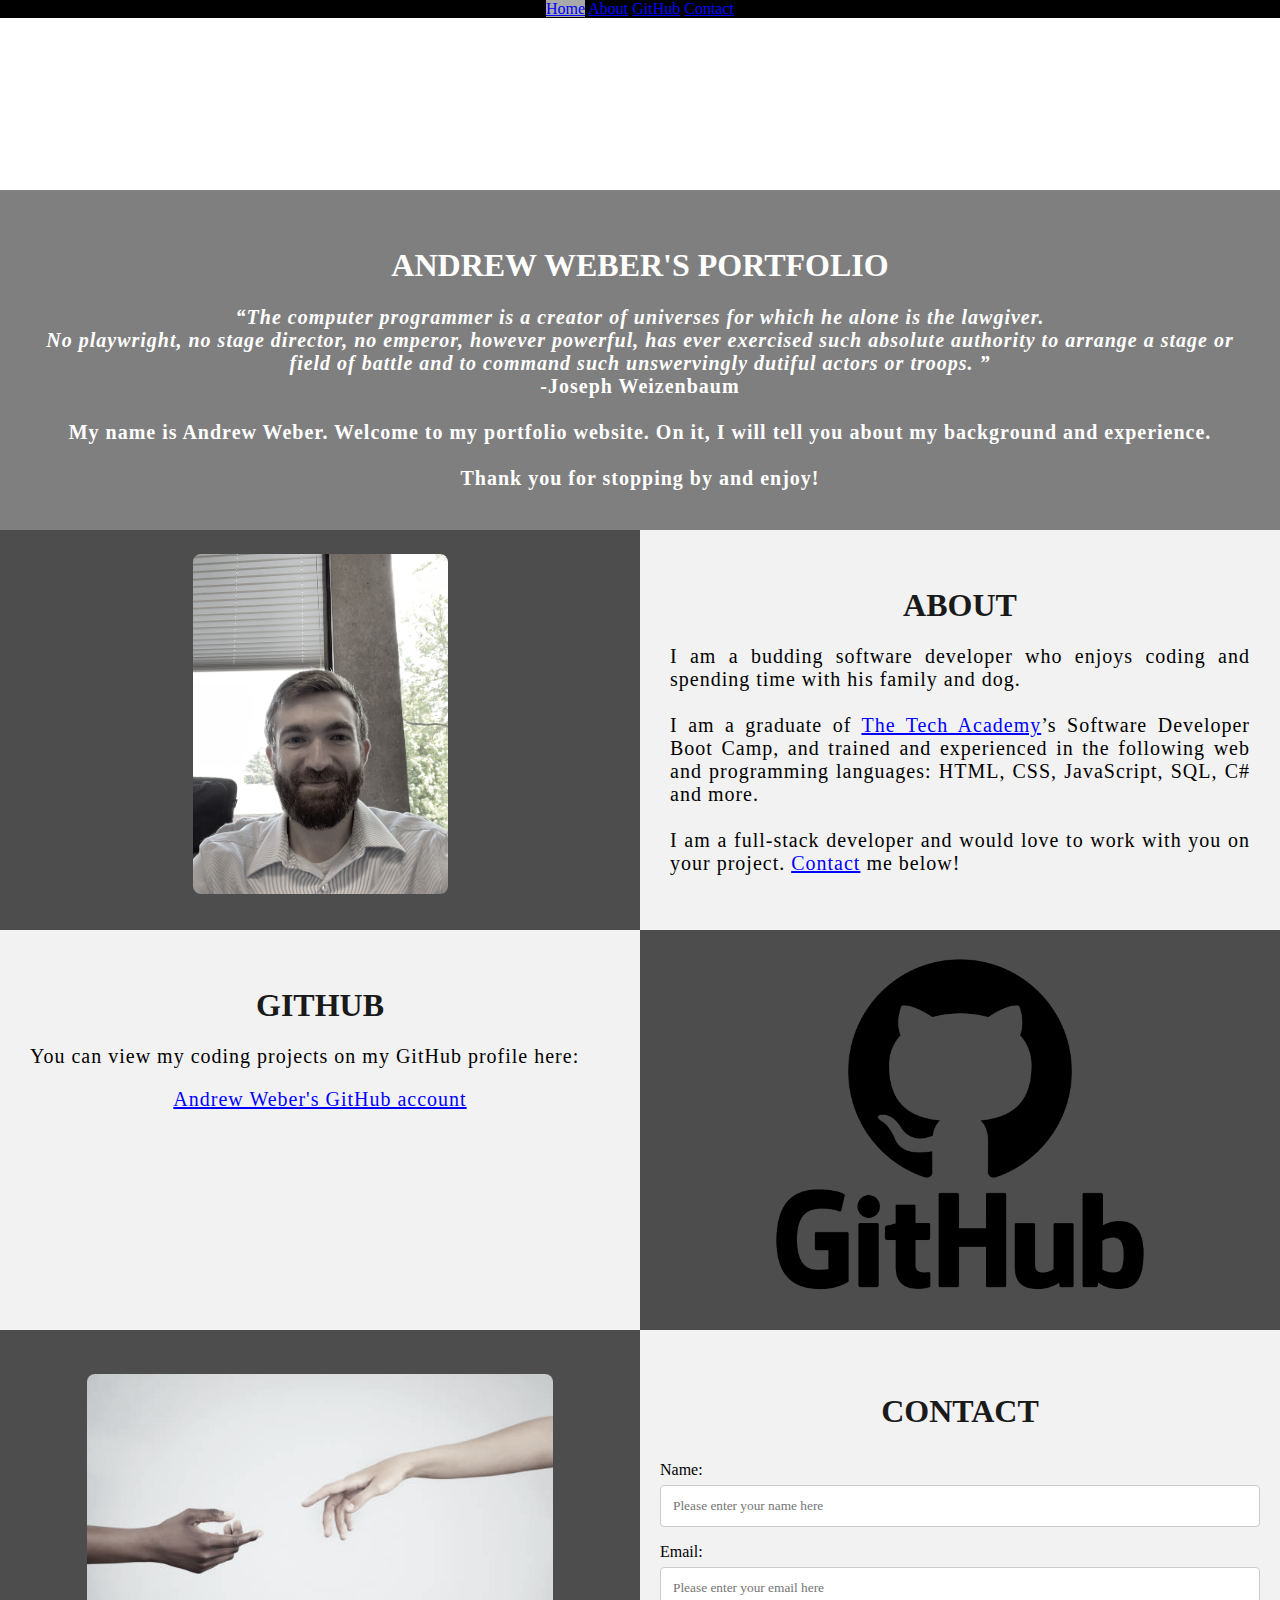
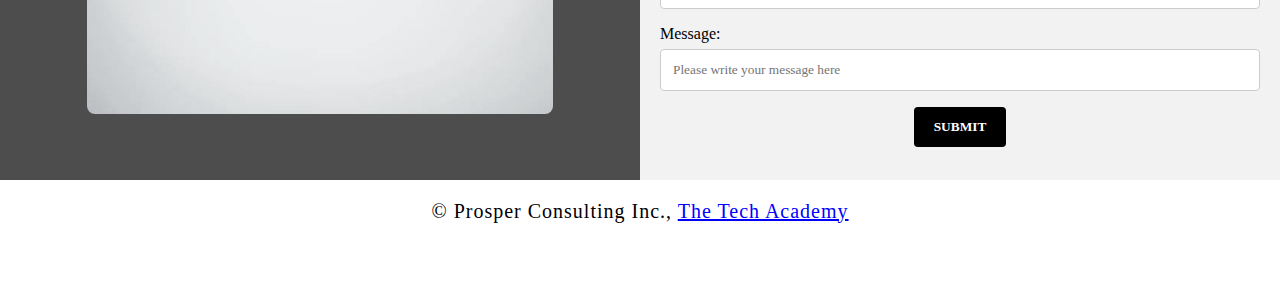
==== index.html @ e0b6c4d3 "update" ====
<!DOCTYPE html>
<html>
    <!--Head-->
    <head>
        <meta charset="UTF-8">
        <meta name="viewport" content="width=device-width" />
        <title>Andrew Weber</title>
        <link rel="stylesheet" type="text/css" href="portfolio.css">
    </head>

    <!--Body-->
    <body class="Background">
        
        <!--Navbar-->
        <div class="Navbar">
            <a class="active" href="#Home">Home</a>
            <a href="#About">About</a>
            <a href="#GitHub">GitHub</a>
            <a href="#Contact">Contact</a>
        </div>

        <!--Breaks inserted to add space between navbar and the first heading-->
        <br>
        <br>

        <!--Background video-->
        <div id="Home">
            <video autoplay muted loop id="Typing_Video">
                <source src="images/Typing_dark_03_Videvo.mov" type="video/mp4">
                <!--Display message if video fails to run-->
                Your browser does not support HTML5 video.
            </video>
        </div>

        <!--Video text-->
        <div class="Video_Text">
            <h1 class="white-text">Andrew Weber's Portfolio</h1>
            <strong>
                <p class="center">
                    <q>The computer programmer is a creator of universes for which he alone is the lawgiver.
                        <br>No playwright, no stage director, no emperor, however powerful, has ever exercised such absolute authority to arrange a stage or
                        <br>field of battle and to command such unswervingly dutiful actors or troops.
                    </q>
                    <br> -Joseph Weizenbaum
                    <br>
                    <br> My name is Andrew Weber. Welcome to my portfolio website. On it, I will tell you about my background and experience.
                    <br>
                    <br> Thank you for stopping by and enjoy! 
                </p>
            </strong>
        </div>

        <!--About section-->
        <div class="Row" id="About">
            <!--Left column-->
            <div class="Column_2">
                <img src="images/photo1.JPG" alt="Replace with your own image and description">
            </div>
            <!--Right column-->
            <div class="Column_1">
                <h1>About</h1>
                <p>
                    I am a budding software developer who enjoys coding and spending time with his family and dog. 
                    <br>
                    <br>I am a graduate of <a href="https://www.learncodinganywhere.com" target="_blank">The Tech Academy</a>’s Software Developer Boot Camp, and trained and experienced in the following web and programming languages: HTML, CSS, JavaScript, SQL, C# and more. 
                    <br>
                    <br>I am a full-stack developer and would love to work with you on your project. <a href="#Contact">Contact</a> me below!
                </p>
            </div>
        </div>

        <!--GitHub section-->
        <div class="Row" id="GitHub">
            <!--Left column-->
            <div class="Column_1">
                <h1>GitHub</h1>
                <p>
                    You can view my coding projects on my GitHub profile here:
                    <br>
                    <p class="center"><a href="https://github.com/Topaz557" target="_blank">Andrew Weber's GitHub account</a></p>
                </p>
            </div>
            <!--Right column-->
            <div class="Column_2">
                <a href="https://github.com/Topaz557" target="_blank"><img src="images/GitHub.png" alt="GitHub Logo"></a>
            </div>
        </div>

        <!--Contact section-->
        <div class="Row" id="Contact">
            <!--Contact image, left column-->
            <div class="Column_2 Column_tall">
                <img src="images/contact.jpg" alt="Contact_Image">
            </div>
            <!--Contact form, right column-->
            <div class="Column_1 Column_tall">
                <h1>Contact</h1>
                <!--This specifies where and how to send the form data; we are leaving it blank-->
                <form action="" method="POST"> <!-- Here we are utilizing a 3rd party service to submit the contact form data, insert your formspree endpoint in the action attribute -->
                    <label>Name:</label>
                        <input type="text" placeholder="Please enter your name here">
                    <label>Email:</label>
                        <input type="text" id="Email" name="Email" placeholder="Please enter your email here">
                    <label>Message:</label>
                        <input type="text" id="Message" name="Message" placeholder="Please write your message here">
                        <input type="submit" value="SUBMIT">
                </form>
            </div>
        </div>

        <!--Footer section-->
        <footer>
            <p>
                <p class="center">&copy Prosper Consulting Inc., <a href="https://www.learncodinganywhere.com/" target="_blank">The Tech Academy</a></p>
                <br>
            </p>
        </footer>
    </body>
</html>
---- portfolio.css ----
/***** GENERAL STYLING *****/
/* Body */
body {
    margin: 0%  /* This ensures our site displays all the way to the edge of the browser screen */
}

/* Heading 1 elements */
h1 {
    text-transform: uppercase; /* Capitalizing all h1 headings */
    font-family: "Trebuchet MS", Optima; /* Sets the font family of all h1 headings */
    text-align: center; /* Centering all h1 elements */
    margin-top: 3%; /* Adds a small margin above h1 elements */
    color: #1a1a1a; 
}

/* Heading 1 element hover effect */
h1:hover {
    filter: grayscale(5%); /* Adds a slightly gray filter to the h1 headings when hovered over */
    transform: scale(1.1); /* When the h1 elements are hovered over they increase in size by 1.1 */
    transition: transform 1s; /* This causes the transformation to last 1 second */
}

/* Styling for portfolio title text */
.white-text {
    color: #fff; /* This is used to change the color of the portfolio title text */
}

/* Paragraph elements */
p {
    font-family: Perpetua, Rockwell Extra Bold;
    text-align: justify; /* Justify text within paragraph elements */
    letter-spacing: 1px; /* This expands the text slightly */
    font-size: 20px;
    padding-left: 20px; /* Adds padding to the left of the paragraph element */
    padding-right: 20px; /* Adds padding to the right of the paragraph element */
}

/* Paragraph element hover effect */
p:hover {
    color:aqua;
    transition: transform 1s; /* This makes the transform effect last 1 second */
	transform: scale(1.01); /* This makes the paragraphs increase slightly in size when hovered over */
}

/* Center class - this applies to all elements with the class "center" */
.center {
    text-align: center; /* This center aligns the text */
}

/* Center class hover effect - This only affects the quote, github link, and footer */
.center:hover {
    transition: transform 2s; /* This makes the transform effect last 2 seconds */
    transform: scale(1.1); /* This makes the elements with class "center" increase in size by 1.1 when hovered over */
}

/* Anchor elements */
a {
    color: blue; /* This ensures all links are blue */
}

/* Quotation elements */
q {
    font-style: italic; /* This makes the quote italicized */
}

/* Image elements */
img {
    filter: grayscale(75%); /* This rids our pictures of 75% of their color */
    border-radius: 8px; /* Gives all images slightly rounded corners */
    max-width: 100%; /* Ensures all images stay within the width of their container */
    height: 340px; /* Sets the height of all images */
    display: block; /* By specifying block display we can ensure our images are able to be centered */
    margin-left: auto; /* In combination with "margin-right: auto" this centers all images */
    margin-right: auto;
}

/* Image element hover effects */
img:hover {
	filter: grayscale(5%);  /* Brings back most of the image's color when hovered over */
    transition: transform 1s; /* Transition lasts 1 second */
	transform: scale(1.1); /* Image is increased slightly when hovered over */
}

/* The @media rule is used in media queries to apply different styles for different media/types of devices */
/* On screens 576px and smaller the images will be 100px tall and centered vertically in the column */
/***** NAVBAR STYLING *****/
.Navbar {
    text-align: center;
    overflow: hidden; /* This ensures that any content that overflows beyond the boundary of our nav bar is not displayed */
    background-color: black; /* This colors the navbar black */
    position: fixed; /* This keeps the navbar at the top of the screen as we scroll */
    top: 0; /* This ensures no space is displayed above the navbar */
    width: 100%; /* This makes the navbar span the entire width of the page */
    z-index: 1; /* This ensures other elements don't display over the navbar */
    -webkit-animation: moveNav 5s; /* This applies the moveNav animation below for Safari 4.0 - 8.0 */
    animation: moveNav 5s; /* This applies the moveNav animation for all other browsers */
}
/* moveNav animation effect for moving the nav bar in from the left of the screen */
@keyframes moveNav {
    from {left: -100vw;} /* The navbar is starting off screen to the left */
    to {left: 0vw;} /* This moves the navbar into place on the screen */
}
/* Screens 576px and smaller will display navbar links equally distributed */
@media screen and (max-width: 576px) {
    .Navbar a{
        width: 25%; /* This makes each link take up 1/4 of the navbar */
        font-size: 12px;
    }
}
/* Navbar hover effects */
.Navbar a:hover {
    background-color: #f4f4f4; /* Defines the background color that will display when you hover over the link */
    color: black; /* This defines the font color that will display when navbar a elements are hovered over */
    font-weight: bold; /* This makes the text on the navbar bold when hovered over */
}

/* Navbar home button */
.Navbar a.active { /* This targets the a element on the navbar with the "active" class */
    background-color: darkgray;
}
/***** END OF NAVBAR STYLING *****/
/* Screens that are 576px and smaller will not display the background video */
@media screen and (max-width: 576px) {
    #Typing_Video {
        display: none;
    }
}

/* Texts over the video */
.Video_Text {
    background: rgba(0, 0, 0, 0.5); /* This provides a semi-transparent background for the text to sit over */
    color: white; /* Makes the font color white */
    width: 100%; /* Ensures the video-text container fills the width of the video */
    padding: 20px; /* This adds padding around the video-text container so that the background goes slightly beyond the text */
    position: relative; /* This sets the text relative to its normal positioning, allowing us to use the animation below */
    -webkit-animation: moveVideoText 5.75s;
    animation: moveVideoText 5.75s;
}
/***** TABLE STYLING -  this section covers the styling of the columns and rows within the table *****/
* { /* The asterisk is a universal selector that applies this effect to all elements on the page */
    box-sizing: border-box; /* This creates a box with a border within which we will place most of our text */
} 

.Column_1 {
    float: left;
    width: 50%; /* This ensures the column takes up half of the page width */
    padding: 10px;
    padding-top: 3%; /* This ensures there is space between the top of the column and our headings */
    height: 400px; /* This sets the height of the column to 400px -  this may need to be adjusted depending on the text you enter */
    background-color: #f2f2f2; /* Sets the background color of the columns with class Column_1 */
}

/* Screens 576px and smaller will display a scroll bar if the text overflows the column height */
@media screen and (max-width: 576px) {
    .Column_1 {
        overflow: auto;
    }
}

.Column_2 {
    float: left;
    width: 50%;
    padding: 10px;
    padding-top: 1.9%;
    height: 400px;
    background-color: #4d4d4d;
}

/* This class is applied to the columns in the final row, overriding the height and padding to provide more room for the contact form  while keeping the rest of the formatting from Column_1 or Column_2 */
.Column_tall {
    padding-top: 3.5%;
    height: 450px;
}

/* This inserts something after the content of selected elements (in this case the elements with class "Row") */
.Row:after {
	content: ""; /* By leaving this blank, we are allowing the footer (covered lower down) to be displayed - removing it makes the footer overwrite a column */
	display: table; /* The display property specifies the type of display behavior; the table value tells the browser to treat the element as a table */
	clear: both; /* This clears any other elements from floating on the left or the right of an element */
}
/***** END OF TABLE STYLING *****/

/***** CONTACT FORM STYLING *****/
/* input[type=text] targets all text input sections of the contact form */
input[type=text] {
    width: 100%; /* Each input box covers the full width of the container */
    padding: 12px; /* Adds padding within the text box */
    border: 1px solid #ccc; /* Setting a solid border and its color */
    border-radius: 4px; /* Slightly rounds the corners of the text box border */
    box-sizing: border-box; /* This creates a box with a border around the contact form input boxes */
    margin-top: 6px; /* Adds a margin to the top of the text box */
    margin-bottom: 16px; /* Adds a margin to the bottom of the text box */
    resize: vertical; /* This allows the user to resize the text boxes vertically */
    font-family: Perpetua, Rockwell Extra Bold;
}

/* Hover effects for input boxes */
input[type=text]:hover {
    box-shadow: 0 0 5px #00004d inset; /* This creates a blue shadow in the text box when hovered over by the user */
}

/* Submit button */
input[type=submit] {
    background-color: black; /* Sets the background color of the submit button to black */
    color: white; /* Sets the font color of the Submit button to white */
    font-weight: bold; /* Makes the font of the submit button bold */
    padding: 12px 20px; /* Adds padding to the submit button */
    border: none; /* Removes the border from the submit button */
    border-radius: 4px; /* Gives the submit button the same rounded corners as the text boxes */
    cursor: pointer; /* Changes the cursor to pointer when over the submit button */
    display: block; /* Allows the submit button to be centered */
    margin-left: auto; /* In combination with "margin-right: auto" this will center the submit button */
    margin-right: auto;
    font-family: Perpetua, Rockwell Extra Bold;
}

/* Hover effect for submit button */
input[type=submit]:hover {
    background-color: white; /* Turns the background of the submit button white when the user hovers over it */
    color: black; /* Turns the font black when hovered over */
    transform: scale(1.5); /* Makes the button increase 1.5 times in size */
    transition: transform 1.5s; /* Makes the transform effect last 1.5 seconds */
}

/* Form element */
form {
    border-radius: 5px; /* Rounds the corners of the contact form */
    background-color: #f2f2f2; 
    padding: 10px; /* Adds padding to the contact form */
    font-family: "Trebuchet MS", Optima;
}
/***** END OF CONTACT FORM STYLING *****/
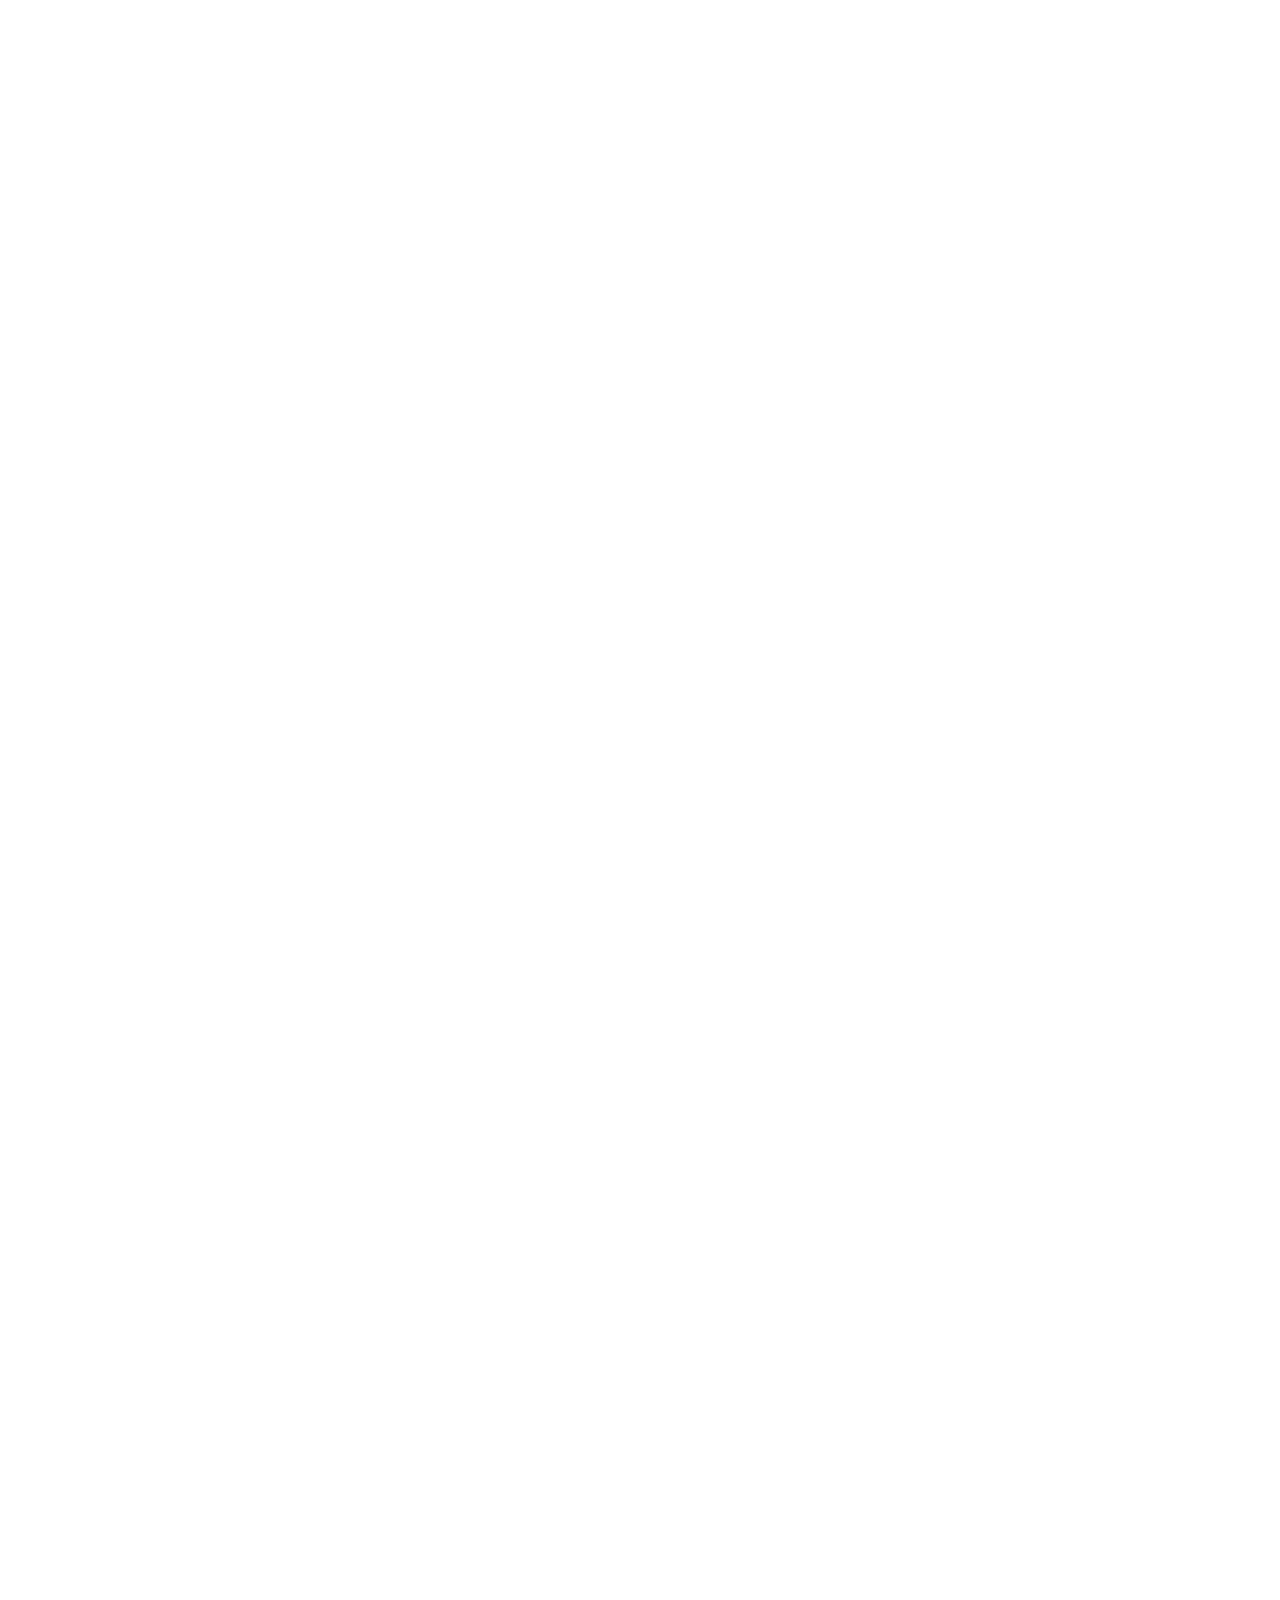
==== commit 132018d5: "update" ====
--- a/index.html
+++ b/index.html
@@ -10,15 +10,17 @@
 
     <!--Body-->
     <body class="Background">
-        
+
         <!--Navbar-->
         <div class="Navbar">
             <a class="active" href="#Home">Home</a>
+            <!-- New section added -->
+            <a href="#Slideshow">Slideshow</a>
             <a href="#About">About</a>
             <a href="#GitHub">GitHub</a>
-            <a href="#Contact">Contact</a>
+            <!-- Onclick and ondblclick functions added to open and close the contact form -->
+            <a onclick="openForm()" ondblclick="closeForm()" class="contact">Contact</a>
         </div>
-
         <!--Breaks inserted to add space between navbar and the first heading-->
         <br>
         <br>
@@ -49,7 +51,76 @@
                 </p>
             </strong>
         </div>
+    <!-- Slideshow section added -->
+    <div id="Slideshow">
+        <div id="Slideshow_Background"> 
+            <div id="Slideshow_Container">
+                <!-- Slide 1 of 6 -->
+                <div class="mySlides fade">
+                    <img class="Slideshow_Images" src="images/photo1.JPG">
+                    <div class="text">I'm available to assist you on your project!</div>
+                </div>
+                <!-- Slide 2 of 6 -->
+                <div class="mySlides fade">
+                    <img class="Slideshow_Images" src="images/HTML_CSS_and_JavaScript.jpeg"> 
+                    <div class="text">I am a full-stack software developer,<br> trained in:<br>HTML, CSS, JavaScript,</div>
+                </div>
+                <!-- Slide 3 of 6 -->
+                <div class="mySlides fade">
+                    <img class="Slideshow_Images" src="images/Python.png">
+                    <div class="text">the popular programming language Python,</div>
+                </div>
+                <!-- Slide 4 of 6 -->
+                <div class="mySlides fade">
+                    <img class="Slideshow_Images" src="images/C_Sharp_and_Dot_NET.jpg">
+                    <div class="text">C#, .NET Framework, ASP.NET, MVC, </div>
+                </div>
+                <!-- Slide 5 of 6 -->
+                <div class="mySlides fade">
+                    <img class="Slideshow_Images" src="images/SQL_and_Database.jpg"> 
+                    <div class="text">back end development, databases and SQL.</div>
+                </div>
+                <!-- Slide 6 of 6 -->
+                <div class="mySlides fade">
+                    <img class="Slideshow_Images" src="images/Coding_1.jpg"> 
+                    <div class="text"><a class="white-text contact" onclick="openForm()">Contact me now!</a></div> 
+                </div>
+                <!-- Previous and next buttons -->
+                <a class="Previous" onclick="plusSlides(-1)">&#10094;</a>
+                <a class="Next" onclick="plusSlides(1)">&#10095;</a>
+            </div>
+            <br> <!-- Adds a space between the slideshow images and the dots -->
 
+            <!-- Slideshow dots (these are another way for users to navigate through the slideshow) -->
+            <div style="text-align: center">
+                <span class="dot" onclick="currentSlide(1)"></span>
+                <span class="dot" onclick="currentSlide(2)"></span>
+                <span class="dot" onclick="currentSlide(3)"></span> 
+                <span class="dot" onclick="currentSlide(4)"></span> 
+                <span class="dot" onclick="currentSlide(5)"></span> 
+                <span class="dot" onclick="currentSlide(6)"></span> 
+            </div>
+        </div>
+    </div>
+
+    <!-- About section -->
+    <div class="Row" id="About">
+        <!-- Left column -->
+        <div class="Column_2">
+            <img src="images/Development.jpg" alt="Laptop">
+        </div>
+        <!-- Right column -->
+        <div class="Column_1">
+            <h1>About</h1>
+            <p>
+                I am a budding software developer who enjoys coding and spending time with his family and dog.
+                <br>
+                <br>I am a graduate of <a href="https://www.learncodinganywhere.com" target="_blank">The Tech Academy</a>’s Software Developer Boot Camp, and trained and experienced in the following web and programming languages: HTML, CSS, JavaScript, SQL, Python, C# and more. 
+                <br>
+                <br>I am a full-stack developer and would love to work with you on your project. <a onclick="openForm()" class="contact">Contact</a> me below!
+            </p>
+        </div>
+    </div>
         <!--About section-->
         <div class="Row" id="About">
             <!--Left column-->
@@ -58,8 +129,8 @@
             </div>
             <!--Right column-->
             <div class="Column_1">
-                <h1>About</h1>
-                <p>
+                <h1 style="font-size:2vw;">About</h1>
+                <p style="font-size:2vw;">
                     I am a budding software developer who enjoys coding and spending time with his family and dog. 
                     <br>
                     <br>I am a graduate of <a href="https://www.learncodinganywhere.com" target="_blank">The Tech Academy</a>’s Software Developer Boot Camp, and trained and experienced in the following web and programming languages: HTML, CSS, JavaScript, SQL, C# and more. 
@@ -87,33 +158,40 @@
         </div>
 
         <!--Contact section-->
-        <div class="Row" id="Contact">
-            <!--Contact image, left column-->
-            <div class="Column_2 Column_tall">
-                <img src="images/contact.jpg" alt="Contact_Image">
-            </div>
-            <!--Contact form, right column-->
-            <div class="Column_1 Column_tall">
-                <h1>Contact</h1>
-                <!--This specifies where and how to send the form data; we are leaving it blank-->
-                <form action="" method="POST"> <!-- Here we are utilizing a 3rd party service to submit the contact form data, insert your formspree endpoint in the action attribute -->
-                    <label>Name:</label>
-                        <input type="text" placeholder="Please enter your name here">
-                    <label>Email:</label>
-                        <input type="text" id="Email" name="Email" placeholder="Please enter your email here">
-                    <label>Message:</label>
-                        <input type="text" id="Message" name="Message" placeholder="Please write your message here">
-                        <input type="submit" value="SUBMIT">
-                </form>
-            </div>
+       <!--Contact section-->
+        
+       </div>
+       <!-- Contact form -->
+       <div id="Contact">
+        <button onclick="openForm()" class="Pop_Up_Button">CONTACT</button>
+        <div class="form-popup" id="myForm" ondblclick="closeForm()">
+             <form action="https://formspree.io/info@learncodinganywhere.com" method="POST" class="form-container"> <!-- Here we are using a free online service from https://formspree.io/ to send our contact form to an email address of our choosing - note: it will not run unless live on the internet, you have to push it to your online website first -->
+                 <h1>Contact</h1>
+                 <label for="name"><b>Name</b></label>
+                   <input type="text" placeholder="Type your name here" name="name" required>
+                 <label for="phone"><b>Phone</b></label>
+                   <input type="text" placeholder="Type your phone number here" name="phone" required>
+                 <label for="email" ><b>Email</b></label>		
+                   <input type="text" placeholder="Type your email address here" name="email" required>
+                 <label for="message"><b>Message</b></label>
+                   <input type="text" placeholder="Type your message here" name="message">
+      
+                 <button type="submit" class="btn">SUBMIT</button>
+                 <button type="button" class="btn cancel" onclick="closeForm()">CLOSE</button>
+             </form>
         </div>
-
+     </div>
+        
+  
         <!--Footer section-->
+        <br>
         <footer>
             <p>
                 <p class="center">&copy Prosper Consulting Inc., <a href="https://www.learncodinganywhere.com/" target="_blank">The Tech Academy</a></p>
                 <br>
             </p>
         </footer>
+        <script src="js/portfolio.js"></script>
+       
     </body>
 </html>--- a/portfolio.css
+++ b/portfolio.css
@@ -1,9 +1,17 @@
 /***** GENERAL STYLING *****/
+/*Affects entire document */
+html {
+    scroll-behavior: smooth; /*This ensures that the page scrolling is smooth when the buttons on the nav bar is clicked */
+}
+
 /* Body */
 body {
     margin: 0%  /* This ensures our site displays all the way to the edge of the browser screen */
 }
-
+/* This section contributes to the fade effect for the page that occurs when the page is loaded */
+body.fade-out {
+    opacity: .1; /* This sets the level of opacity at the start of page load */
+}
 /* Heading 1 elements */
 h1 {
     text-transform: uppercase; /* Capitalizing all h1 headings */
@@ -56,6 +64,8 @@
 /* Anchor elements */
 a {
     color: blue; /* This ensures all links are blue */
+    cursor: pointer; /* This ensures all links change the mouse to a pointer when hovered over or clicked */
+    text-decoration: underline; /* This ensures all links are underlined */
 }
 
 /* Quotation elements */
@@ -68,10 +78,9 @@
     filter: grayscale(75%); /* This rids our pictures of 75% of their color */
     border-radius: 8px; /* Gives all images slightly rounded corners */
     max-width: 100%; /* Ensures all images stay within the width of their container */
-    height: 340px; /* Sets the height of all images */
+    height: 100%; /* Sets the height of all images */
     display: block; /* By specifying block display we can ensure our images are able to be centered */
-    margin-left: auto; /* In combination with "margin-right: auto" this centers all images */
-    margin-right: auto;
+    margin: auto auto auto auto; /* This centers all images */
 }
 
 /* Image element hover effects */
@@ -85,9 +94,11 @@
 /* On screens 576px and smaller the images will be 100px tall and centered vertically in the column */
 /***** NAVBAR STYLING *****/
 .Navbar {
+    text-decoration: none;
+    font-family: Avant Garde, Helvertica;
     text-align: center;
     overflow: hidden; /* This ensures that any content that overflows beyond the boundary of our nav bar is not displayed */
-    background-color: black; /* This colors the navbar black */
+    background-color: grey; /* This colors the navbar black */
     position: fixed; /* This keeps the navbar at the top of the screen as we scroll */
     top: 0; /* This ensures no space is displayed above the navbar */
     width: 100%; /* This makes the navbar span the entire width of the page */
@@ -102,16 +113,27 @@
 }
 /* Screens 576px and smaller will display navbar links equally distributed */
 @media screen and (max-width: 576px) {
-    .Navbar a{
-        width: 25%; /* This makes each link take up 1/4 of the navbar */
-        font-size: 12px;
-    }
+
+}
+.Navbar a{
+    float: left; /* This specifies that the text floats on the left on the navbar */
+    display: block; /* This ensures that other text will be displayed on the same line or row, instead of a new line */
+    color: white; /* This is the font color for text on our navbar */
+    padding: .75vw 1vw; /* This adds padding around our text */
+    text-decoration: none; /* This gets rid of the underlines under the text on our navbar */
+    font-family: Avant Garde, Helvetica; /* This specifies the font family for text on our navbar */
+    font-size: 1.5vw; /* This specifies the font size for text on our navbar */
+    text-align: center; /* This centers the text within its container */
+    position: relative; /* This sets the text relative to its normal positioning, allowing us to use the animation below */
+    -webkit-animation: moveNavText 5.75s; /* Animation for Safari 4.0 - 8.0 */
+    animation: moveNavText 5.75s; /* Applies the moveNavText animation for 5.75s */ 
 }
 /* Navbar hover effects */
 .Navbar a:hover {
     background-color: #f4f4f4; /* Defines the background color that will display when you hover over the link */
     color: black; /* This defines the font color that will display when navbar a elements are hovered over */
-    font-weight: bold; /* This makes the text on the navbar bold when hovered over */
+    cursor: pointer;
+    transition: 0.5s ease-in;
 }
 
 /* Navbar home button */
@@ -125,7 +147,14 @@
         display: none;
     }
 }
-
+/* Formatting for background video */
+#Typing_Video {
+    position: fixed; /* This fixes the video to the page */
+    right: 0; /* This ensures there is no space between the edge of the video and the edge of the page */
+    bottom: 0; /* This ensures no space between the edge of the video and the bottom of the page */
+    min-width: 100%; /* This ensures the video is displayed across the full width of the page */
+    z-index: -1; /* This places the video behind the other elements on the page */
+}
 /* Texts over the video */
 .Video_Text {
     background: rgba(0, 0, 0, 0.5); /* This provides a semi-transparent background for the text to sit over */
@@ -136,6 +165,117 @@
     -webkit-animation: moveVideoText 5.75s;
     animation: moveVideoText 5.75s;
 }
+/***** Slideshow Styling *****/
+#Slideshow_Background {
+    background: rgba(255, 255, 255, 0.35); /* This creates a slightly transparent white background that's palced over the video in the background */    
+}
+
+.mySlides{
+    display: none; /* This prevents the images from being displayed, we will use JS to display these */
+}
+
+/* Slideshow section / container */
+#Slideshow_Container {
+    width: 39.5vw; /* Relative sizing of the container for the slidewshow set to 39.5% of the viewport width */
+    height: auto; /* The height of the container is automatically adjusted based on the content it is displaying */
+    padding-top: 4%; /* Adds a small padding to the top of the slideshow container */
+    position: relative; /* This sets the container relative to its normal positioning */
+    margin:auto; /* This will horizontally center the container on the page */
+}
+
+/* Remove the underline from the previous and next buttons on the slideshow */
+#Slideshow_Container a {
+    text-decoration: none;
+}
+
+/* Images contained within the slideshow */
+.Slideshow_Images {
+    vertical-align: middle; /* This centers the images vertically within the slideshow container */
+    height: auto; /* The height of the images is automatically adjusted based on the content, ie if your images are different sizes, they will display as different sizes */
+    box-shadow: 0px 5px 10px 12px rgba(0, 0, 0, .75); /* Adds a shadow around the slideshow images */
+    width: 100%; /* The width of the images is automatically adjusted based on the content */
+}
+
+/* Next and previous buttons */
+.Previous, .Next {
+    cursor: pointer; /* Changes the mouse to a pointer when the buttons are selected */
+    position: absolute; /* This makes the next and previous buttons positioned relative to the slideshow container */
+    top: 50%; /* This moves the buttons up in the slideshow container */
+    width: auto; /* The width of the buttons is automatically adjusted based on the content */
+    padding: 2vw; /* Adds padding equal to 2% of the viewport width */
+    color: darkgray; 
+    font-weight: bold;
+    font-size: 1.5vw;
+    border-radius: 0 3px 3px 0; /* Adds a slightly rounded border on the top and bottom right corners */
+    user-select: none; /* This property makes it so that the user cannot highlight the text */
+    transition: 0.6s ease; /* This specifies the details of the hover transition for these elements */
+}
+
+/* Positioning the next button on the right hand side */
+.Next {
+    right: 0; /* This moves the next button to the right side of the slideshow container */
+    border-radius: 3px 0 0 3px; /* This changes the border radius on the next button to the top and bottom left of the button */
+}
+
+/* Hover effect on slide show buttons */
+.Previous:hover, .Next:hover {
+    background-color: rgba(0, 0, 0, 0.8); /* Makes the background of the arrows a transparent gray color */
+    color: white; /* Makes the arrows white when hovered over */
+}
+
+/* Slideshow text */
+.text {
+    color: white; 
+    padding: 1vw;
+    position: absolute; /* This ensures the text is positioned within the image */
+    bottom: 0; /* This property sets the text at the bottom of the image */
+    width: 100%; /* The element covers the full width of the image */
+    text-align: center; /* The text is center aligned within the image */
+    font-family: Perpetua, Rockwell Extra Bold;
+    letter-spacing: .1vw; /* This gives slight spacing between the letters */
+    font-size: 1.5vw; /* Font size is relative to the size of the viewport width */
+    background-color: rgba(0, 0, 0, 0.75); /* Gives a slightly transparent black background */
+    font-weight: bold;
+    border-radius: 0px 0px 7px 7px; /* Gives the text background rounded corners on the bottom left and right corners */
+}
+
+/* Styling of the dots under the slideshow */
+.dot {
+    cursor: pointer; /* The cursor changes to pointer when hovered over the dots */
+    height: 1vw; /* The dots are sized relative to the viewport width */
+    width: 1vw;
+    margin: .25vw; /* adds additional spacing between the dots */ 
+    background-color: white; /* Makes the dots white */
+    border-radius: 50%; /* Makes the dots circles by rounding each corner */
+    display: inline-block; /* Allows the dots to sit next to eachother rather than on a new line */
+    transition: background-color 0.6s ease; /* When clicked on the dots transition to a different color when clicked or hovered over (the affect is defined below) */
+    z-index: 1; /* This ensures the dots will be displayed above any other elements */
+}
+
+/* Hover effect for slideshow dots */
+.active, .dot:hover {
+    background-color: black; /* Sets the color of the dots when active or hovered over */
+}
+
+/* Fading animation for slideshow */
+.fade {
+    animation-name: fade; /* Fade animation is defined below */
+    animation-duration: 1.5s; /* The animation lasts 1.5 seconds */
+    -webkit-animation-name: fade; /* Same as above for Safari 4.0-8.0 */
+    -webkit-animation-duration: 1.5s;
+}
+
+@-webkit-keyframes fade {
+    from {opacity: .4;} /* Image starts transparent */
+    to {opacity: 1;} /* Image ends opaque */
+}
+
+@keyframes fade {
+    from {opacity: .4;} /* Image starts transparent */
+    to {opacity: 1;} /* Image ends opaque */
+}
+/***** End Slideshow Styling *****/
+
 /***** TABLE STYLING -  this section covers the styling of the columns and rows within the table *****/
 * { /* The asterisk is a universal selector that applies this effect to all elements on the page */
     box-sizing: border-box; /* This creates a box with a border within which we will place most of our text */
@@ -157,20 +297,22 @@
     }
 }
 
+.Column_1 {
+    float: left;
+    width: 50%; /* This ensures the column takes up half of the page width */
+    padding: 1.6%;
+    height: 450px; /* This sets the height of the column to 450px -  this may need to be adjusted depending on the text you enter */
+    background-color: #f2f2f2; /* Sets the background color of the left columns */
+}
+
 .Column_2 {
     float: left;
     width: 50%;
-    padding: 10px;
-    padding-top: 1.9%;
-    height: 400px;
+    padding: 1.6%;
+    height: 450px;
     background-color: #4d4d4d;
 }
 
-/* This class is applied to the columns in the final row, overriding the height and padding to provide more room for the contact form  while keeping the rest of the formatting from Column_1 or Column_2 */
-.Column_tall {
-    padding-top: 3.5%;
-    height: 450px;
-}
 
 /* This inserts something after the content of selected elements (in this case the elements with class "Row") */
 .Row:after {
@@ -181,47 +323,77 @@
 /***** END OF TABLE STYLING *****/
 
 /***** CONTACT FORM STYLING *****/
-/* input[type=text] targets all text input sections of the contact form */
-input[type=text] {
-    width: 100%; /* Each input box covers the full width of the container */
-    padding: 12px; /* Adds padding within the text box */
-    border: 1px solid #ccc; /* Setting a solid border and its color */
-    border-radius: 4px; /* Slightly rounds the corners of the text box border */
-    box-sizing: border-box; /* This creates a box with a border around the contact form input boxes */
-    margin-top: 6px; /* Adds a margin to the top of the text box */
-    margin-bottom: 16px; /* Adds a margin to the bottom of the text box */
-    resize: vertical; /* This allows the user to resize the text boxes vertically */
-    font-family: Perpetua, Rockwell Extra Bold;
-}
-
-/* Hover effects for input boxes */
-input[type=text]:hover {
-    box-shadow: 0 0 5px #00004d inset; /* This creates a blue shadow in the text box when hovered over by the user */
+/* Styling for the contact form */
+.form-popup {
+    z-index: 8; /* This z-index ensures the contact form shows above all other elements on the page */
+    display: none; /* Set the display to none, we will use JavaScript to show the contact form */
+    position: fixed; /* The form stays in the same location no matter what */
+    bottom: .5vw; /* Slightly up from the bottom of the viewport */
+    right: .5vw; /* Slightly in from the right side of the viewport */
+}
+
+/* Form styling */
+.form-container {
+    max-width: 49vw; /* Relative sizing of the form container - 49% of the viewport width */
+    padding: 1vw; /* Adds padding between the form-popup and the form-container */
+    background-color: white; 
+}
+
+/* Input fields */
+.form-container input[type=text] {
+    width: 100%; /* The input boxes completely fill the width of the form-container */
+    padding: .93vw; /* Adds padding to the input boxes */
+    margin: .6vw 0 .6vw 0; /* Adds space between the input boxes and the labels */
+    border: none; /* Removes the border from the input boxes */
+    background: Gainsboro; /* Sets the background color of the input boxes */
+    font-size: 1vw; /* Relative font sizing based on the width of the viewport */
+}
+
+/* General styling for all buttons */
+button {
+    font-family: "Trebuchet MS", Optima;
+    letter-spacing: .3vw; /* Adds slight spacing between the letters */
+    font-size: 1.5vw; /* Relative sizing of text */
+    font-weight: bold; 
+    padding: 1.5vw; /* Adds padding to the text in the button */
+    cursor: pointer; /* Changes the cursor to pointer over button elements */
+    width: 100%; /* Sets the width of the buttons to 100% of their containers */
+    height: auto; /* Allows the height to be resized depending on the content showing */
+}
+
+/* Hover effect for contact and submit buttons */
+button:hover, .form-container .btn:hover {
+    color: white; /* This makes the text in the buttons white when hovered over */
+    background-color: black; /* The background of the button changes to black when hovered over */
+    transition-duration: 1s; /* This makes the transition last 1 second */
+    -webkit-transition-duration: 1s; /* For Safari 4.0-8.0 */
+    border-color: silver; /* The border turns silver when the button is hovered over */
 }
 
 /* Submit button */
-input[type=submit] {
-    background-color: black; /* Sets the background color of the submit button to black */
-    color: white; /* Sets the font color of the Submit button to white */
-    font-weight: bold; /* Makes the font of the submit button bold */
-    padding: 12px 20px; /* Adds padding to the submit button */
-    border: none; /* Removes the border from the submit button */
-    border-radius: 4px; /* Gives the submit button the same rounded corners as the text boxes */
-    cursor: pointer; /* Changes the cursor to pointer when over the submit button */
-    display: block; /* Allows the submit button to be centered */
-    margin-left: auto; /* In combination with "margin-right: auto" this will center the submit button */
-    margin-right: auto;
-    font-family: Perpetua, Rockwell Extra Bold;
-}
-
-/* Hover effect for submit button */
-input[type=submit]:hover {
-    background-color: white; /* Turns the background of the submit button white when the user hovers over it */
-    color: black; /* Turns the font black when hovered over */
-    transform: scale(1.5); /* Makes the button increase 1.5 times in size */
-    transition: transform 1.5s; /* Makes the transform effect last 1.5 seconds */
-}
-
+.form-container .btn {
+    background-color: white; 
+    color: black;
+    border-color: black;
+    margin-bottom: 1vh; /* Adds space between the submit button and the close button */
+}
+
+/* Close button */
+.form-container .cancel {
+    background-color: black;
+    color: white;
+    border-color: gray;
+}
+
+/* Styling for close button on hover */
+.form-container .cancel:hover {
+    color: white;
+    background-color: darkred;
+    transition-duration: 1s;
+    -webkit-transition-duration: 1s;
+    border-color: black;
+}
+/***** End of Contact Form Styling *****/
 /* Form element */
 form {
     border-radius: 5px; /* Rounds the corners of the contact form */
@@ -229,4 +401,195 @@
     padding: 10px; /* Adds padding to the contact form */
     font-family: "Trebuchet MS", Optima;
 }
+/* Fade in/out */
+body {
+    opacity: 1;
+    transition: 1s opacity;
+  }
+  
+  body.fade-out {
+    opacity: 0;
+    transition: none;
+  }
+  html {
+    background-color: white;
+  }
+  /* CSS for pop up box */
+ 
+/* Button used to open the contact form - fixed at the bottom of the page */
+.open-button {
+  background-color: #555;
+  color: white;
+  padding: 16px 20px;
+  border: none;
+  cursor: pointer;
+  opacity: 0.8;
+  position: fixed;
+  bottom: 23px;
+  right: 28px;
+  width: 280px;
+}
+
+/* The popup form - hidden by default */
+.form-popup {
+  display: none;
+  position: fixed;
+  bottom: 0;
+  right: 15px;
+  border: 3px solid #f1f1f1;
+  z-index: 9;
+}
+
+/* Add styles to the form container */
+.form-container {
+  max-width: 300px;
+  padding: 10px;
+  background-color: white;
+}
+
+/* Full-width input fields */
+.form-container input[type=text], .form-container input[type=password] {
+  width: 100%;
+  padding: 15px;
+  margin: 5px 0 22px 0;
+  border: none;
+  background: #f1f1f1;
+}
+
+/* When the inputs get focus, do something */
+.form-container input[type=text]:focus, .form-container input[type=password]:focus {
+  background-color: #ddd;
+  outline: none;
+}
+
+/* Set a style for the submit/login button */
+.form-container .btn {
+  background-color: #04AA6D;
+  color: white;
+  padding: 16px 20px;
+  border: none;
+  cursor: pointer;
+  width: 100%;
+  margin-bottom:10px;
+  opacity: 0.8;
+}
+
+/* Add a red background color to the cancel button */
+.form-container .cancel {
+  background-color: red;
+}
+
+/* Add some hover effects to buttons */
+.form-container .btn:hover, .open-button:hover {
+  opacity: 1;
+}
 /***** END OF CONTACT FORM STYLING *****/
+.popup-button {
+    background-color: lightskyblue; /* Green */
+    border: none;
+    color: black;
+    padding: 15px 32px;
+    text-align: center;
+    text-decoration: none;
+    display: inline-block;
+    font-size: 16px;
+    width: 450px;
+    height: 450px;
+}
+.myForm.sticky {
+    position: -webkit-sticky; /* Safari */
+    position: sticky;
+    top: 0;
+  }
+  /*Media rules for paragraph font size for different screen sizes*/
+@media screen and (max-width: 527px) {
+    p {
+        font-size: 3.75vw;
+    }
+}
+
+@media screen and (min-width: 528px) and (max-width: 660px) {
+    p {
+        font-size: 3.5vw;
+    }
+}
+
+@media screen and (min-width: 661px) and (max-width: 799px) {
+    p {
+        font-size: 2.75vw;
+    }
+}
+
+@media screen and (min-width: 800px) and (max-width: 924px) {
+    p {
+        font-size: 2.5vw;
+    }
+}
+
+@media screen and (min-width: 925px) and (max-width: 1050px) {
+    p {
+        font-size: 2.25vw;
+    }
+}
+
+@media screen and (min-width: 1051px) and (max-width: 1310px) {
+    p {
+        font-size: 2vw;
+    } 
+}
+
+@media screen and (min-width: 1311px) and (max-width: 1535px) {
+    p {
+        font-size: 1.75vw;
+    }
+}
+
+@media screen and (min-width: 1536px) and (max-width: 2269px) {
+    p {
+        font-size: 1.5vw;
+    }
+}
+
+@media screen and (min-width: 2270px) {
+    p {
+        font-size: 1.35vw;
+    }
+}
+
+/*Media rule for navbar links for different screen sizes*/
+/* Screens 1080px and smaller will display navbar links equally distributed */
+@media screen and (max-width: 1080px) {
+    .Navbar a{
+        width: 20%; /* This sets each navbar link to 1/5 of the navbar */
+        font-size: 2.5vw;
+    }
+}
+
+/* Media rules to enlarge the font of the white text for smaller screens */
+@media screen and (max-width: 1080px) {
+    .quote{
+        font-size: 3.5vw;
+    }
+
+    .white-text {
+        font-size: 4.5vw;
+    }
+}
+
+/* Media rules to increase the size of the columns for larger screens */
+@media screen and (min-width: 1725px) {
+    .Column_1 {
+        height: 550px;
+    }
+    .Column_2 {
+        height: 550px;
+    }
+}
+
+
+/*Media rule to remove margin-top from h1 elements for extra large screens (so that the paragraph text fits in the column*/
+@media screen and (min-width: 2000px) {
+    h1{
+        margin-top: 0;
+    }
+}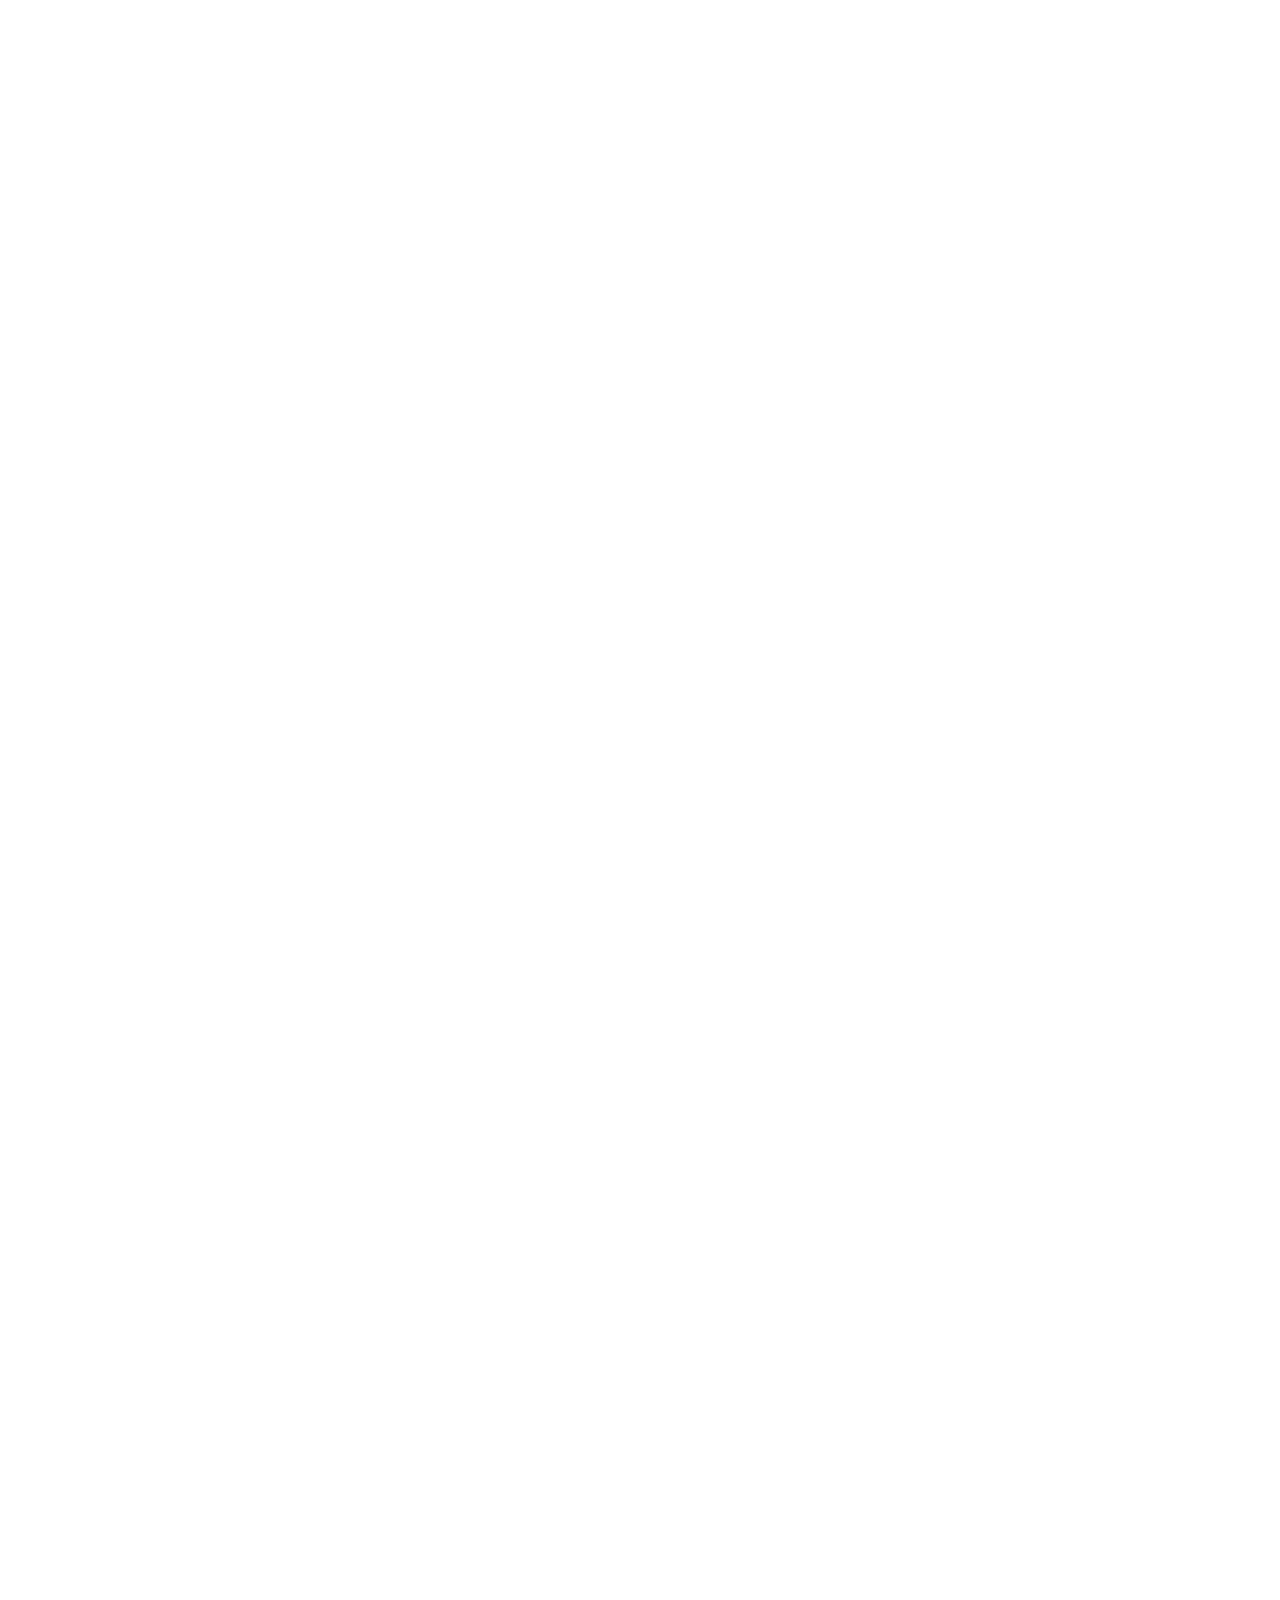
==== commit 69054374: "update" ====
--- a/index.html
+++ b/index.html
@@ -102,25 +102,6 @@
             </div>
         </div>
     </div>
-
-    <!-- About section -->
-    <div class="Row" id="About">
-        <!-- Left column -->
-        <div class="Column_2">
-            <img src="images/Development.jpg" alt="Laptop">
-        </div>
-        <!-- Right column -->
-        <div class="Column_1">
-            <h1>About</h1>
-            <p>
-                I am a budding software developer who enjoys coding and spending time with his family and dog.
-                <br>
-                <br>I am a graduate of <a href="https://www.learncodinganywhere.com" target="_blank">The Tech Academy</a>’s Software Developer Boot Camp, and trained and experienced in the following web and programming languages: HTML, CSS, JavaScript, SQL, Python, C# and more. 
-                <br>
-                <br>I am a full-stack developer and would love to work with you on your project. <a onclick="openForm()" class="contact">Contact</a> me below!
-            </p>
-        </div>
-    </div>
         <!--About section-->
         <div class="Row" id="About">
             <!--Left column-->
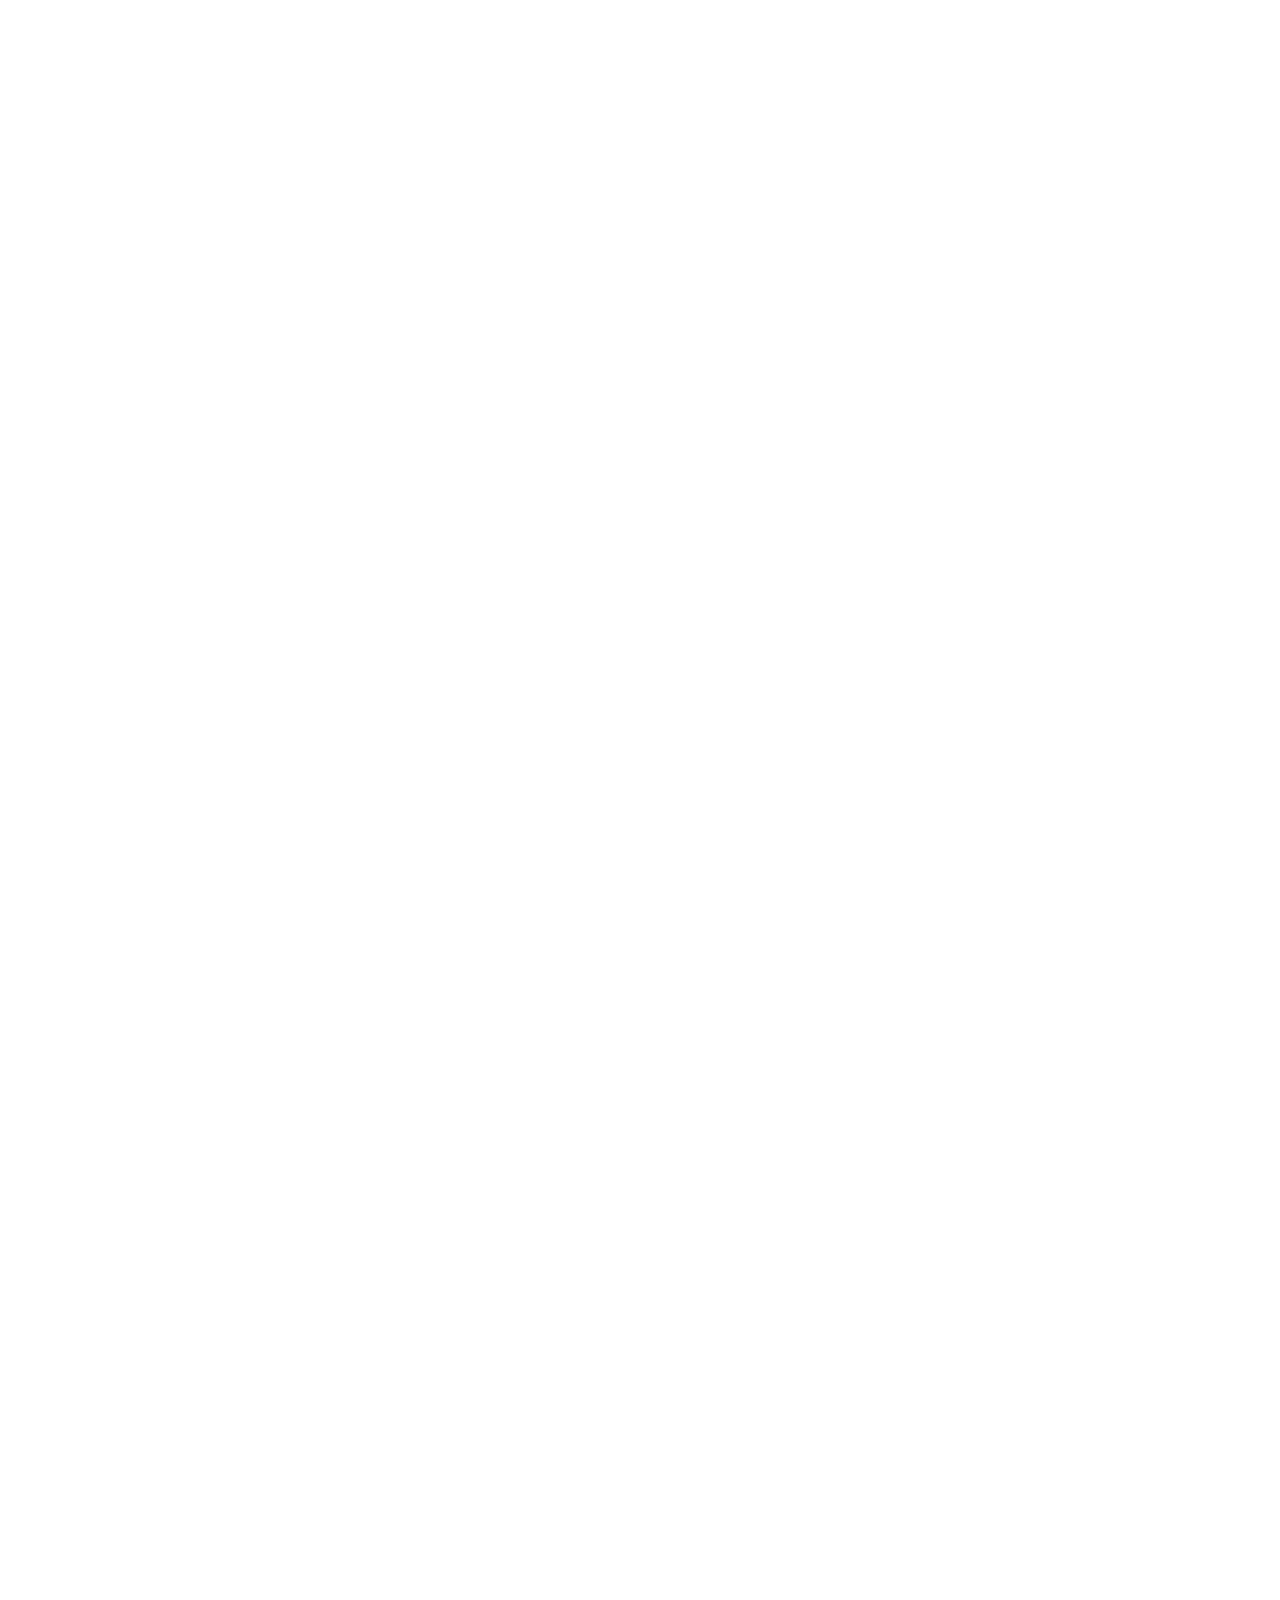
==== commit 32718804: "update" ====
--- a/index.html
+++ b/index.html
@@ -57,7 +57,7 @@
             <div id="Slideshow_Container">
                 <!-- Slide 1 of 6 -->
                 <div class="mySlides fade">
-                    <img class="Slideshow_Images" src="images/photo1.JPG">
+                    <img class="Slideshow_Images" src="images/ProfessionalPhoto.jpeg">
                     <div class="text">I'm available to assist you on your project!</div>
                 </div>
                 <!-- Slide 2 of 6 -->
@@ -106,7 +106,7 @@
         <div class="Row" id="About">
             <!--Left column-->
             <div class="Column_2">
-                <img src="images/photo1.JPG" alt="Replace with your own image and description">
+                <img src="images/ProfessionalPhoto.jpeg" alt="This is my photo">
             </div>
             <!--Right column-->
             <div class="Column_1">
@@ -127,9 +127,11 @@
             <div class="Column_1">
                 <h1>GitHub</h1>
                 <p>
-                    You can view my coding projects on my GitHub profile here:
+                    You can view my coding projects on my GitHub profile here: as well as my Internships on the link below.
                     <br>
                     <p class="center"><a href="https://github.com/Topaz557" target="_blank">Andrew Weber's GitHub account</a></p>
+					<br>
+					<p class="center"><a href="https://github.com/Topaz557/Internships" target="_blank">Andrew Weber's Internships</a></p>
                 </p>
             </div>
             <!--Right column-->
@@ -146,7 +148,7 @@
        <div id="Contact">
         <button onclick="openForm()" class="Pop_Up_Button">CONTACT</button>
         <div class="form-popup" id="myForm" ondblclick="closeForm()">
-             <form action="https://formspree.io/info@learncodinganywhere.com" method="POST" class="form-container"> <!-- Here we are using a free online service from https://formspree.io/ to send our contact form to an email address of our choosing - note: it will not run unless live on the internet, you have to push it to your online website first -->
+             <form action="https://formspree.io/f/xdojblje" method="POST" class="form-container"> <!-- Here we are using a free online service from https://formspree.io/ to send our contact form to an email address of our choosing - note: it will not run unless live on the internet, you have to push it to your online website first -->
                  <h1>Contact</h1>
                  <label for="name"><b>Name</b></label>
                    <input type="text" placeholder="Type your name here" name="name" required>
--- a/portfolio.css
+++ b/portfolio.css
@@ -45,7 +45,7 @@
 
 /* Paragraph element hover effect */
 p:hover {
-    color:aqua;
+    color: blue;
     transition: transform 1s; /* This makes the transform effect last 1 second */
 	transform: scale(1.01); /* This makes the paragraphs increase slightly in size when hovered over */
 }
@@ -288,6 +288,7 @@
     padding-top: 3%; /* This ensures there is space between the top of the column and our headings */
     height: 400px; /* This sets the height of the column to 400px -  this may need to be adjusted depending on the text you enter */
     background-color: #f2f2f2; /* Sets the background color of the columns with class Column_1 */
+    text size:12px;
 }
 
 /* Screens 576px and smaller will display a scroll bar if the text overflows the column height */
